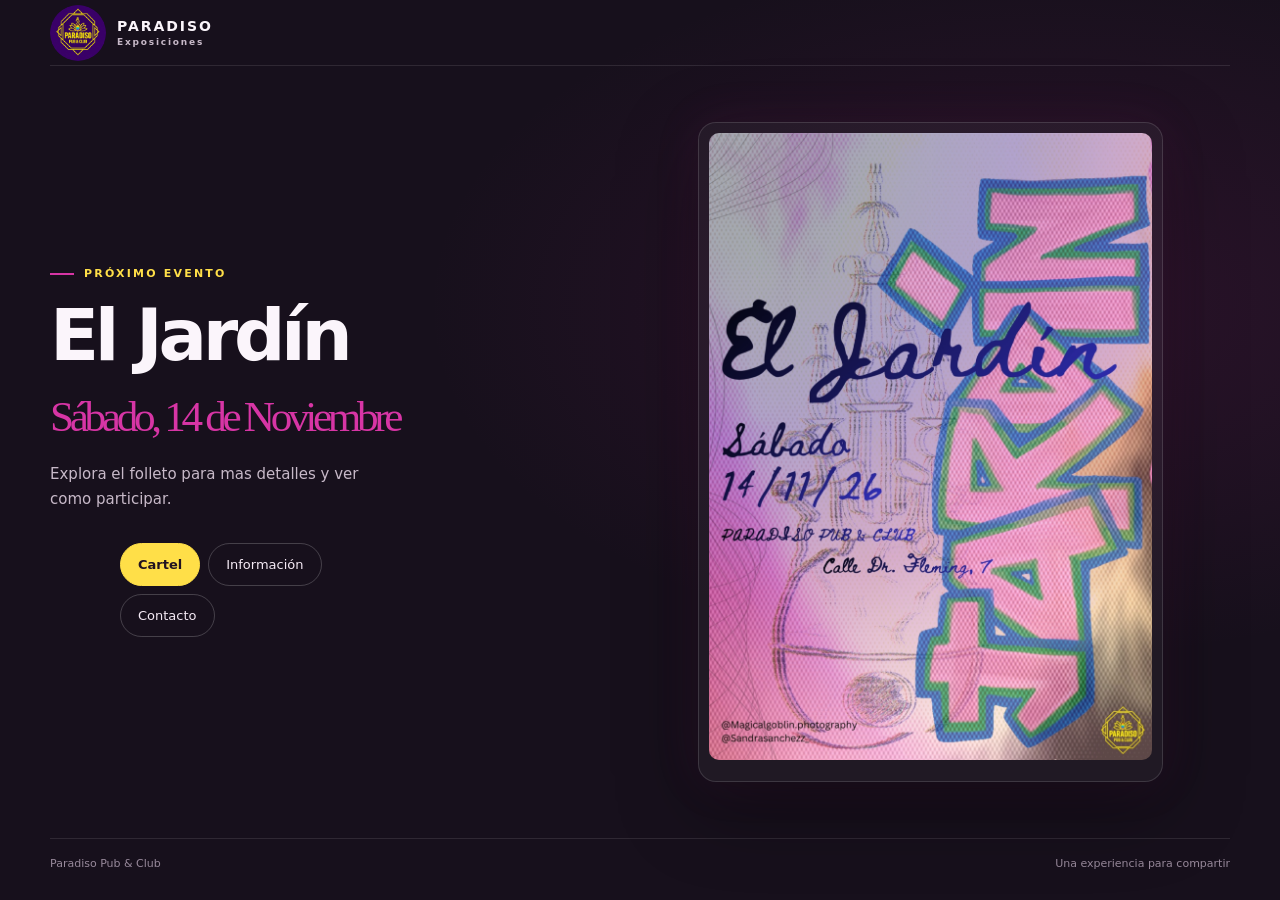
==== public/index.html @ ceac73cd "Configuración carpeta publica de CLoudflare" ====
<!DOCTYPE html>
<html lang="es">
<head>
    <meta charset="UTF-8">
    <meta name="viewport" content="width=device-width, initial-scale=1.0">
    <meta name="theme-color" content="#17101c">
    <meta name="description" content="Folleto de la exposición colectiva Paradiso.">
    <title>Paradiso — Exposiciones</title>
    <link rel="stylesheet" href="styleIndex.css">
    <script src="scriptIndex.js" defer></script>
</head>
<body>
    <header class="Cabezera_Principal">
        <a class="brand" href="#inicio" aria-label="Paradiso, inicio">
            <span id="logo"><img src="Imagenes/Paradiso_Logo.png" alt="Logo de Paradiso Pub &amp; Club"></span>
            <span>PARADISO <small>Exposiciones</small></span>
        </a>
    </header>

    <main id="inicio">
        <section class="showcase" aria-labelledby="page-title">
            <div class="showcase-copy">
                <p class="eyebrow"><span></span> Próximo evento</p>
                <h1 id="TextoCentral">El Jardín <br><em>Sábado, 14 de Noviembre</em></h1>
                <p class="intro">Explora el folleto para mas detalles y ver como participar.</p>

                <div class="selector" aria-label="Selecciona una sección del folleto" role="group">
                    <button class="selector-button is-active" type="button" data-flyer="cover" aria-pressed="true">Cartel</button>
                    <button class="selector-button" type="button" data-flyer="info" aria-pressed="false">Información</button>
                    <button class="selector-button" type="button" data-flyer="contact" aria-pressed="false">Contacto</button>
                </div>
            </div>

            <figure class="flyer-frame">
                <button class="flyer-preview-trigger" type="button" aria-label="Ampliar imagen del folleto">
                    <img
                        class="flyer-image"
                        id="flyer-image"
                        src="Imagenes/bf62e737-97cb-4d42-a641-f6b5519dcd39.jpeg"
                        alt="Folleto de la exposición colectiva Paradiso, sábado 14 de noviembre de 2026"
                        fetchpriority="high"
                    >
                </button>
                <figcaption class="image-caption" id="image-caption"></figcaption>
            </figure>
        </section>
    </main>

    <dialog class="preview-dialog" aria-label="Previsualización del folleto">
        <button class="preview-close" type="button" aria-label="Cerrar previsualización">&times;</button>
        <img class="preview-image" alt="">
    </dialog>

    <footer class="site-footer">
        <span>Paradiso Pub &amp; Club</span>
        <span>Una experiencia para compartir</span>
    </footer>
</body>
</html>
---- public/styleIndex.css ----
:root {
  color-scheme: dark;
  font-family: Inter, ui-sans-serif, system-ui, -apple-system, BlinkMacSystemFont, "Segoe UI", sans-serif;
  color: #fbf5fb;
  background: #17101c;
  font-synthesis: none;
  text-rendering: optimizeLegibility;
  --pink: #d735a5;
  --yellow: #ffdf48;
  --muted: #c7b9c8;
}

* {
  box-sizing: border-box;
}

body {
  min-width: 320px;
  min-height: 100vh;
  margin: 0;
  background:
    radial-gradient(ellipse at 82% 34%, rgb(140 34 113 / 18%), transparent 42%),
    #17101c;
}

button,
a {
  font: inherit;
}

.Cabezera_Principal,
.site-footer {
  width: min(1180px, calc(100% - 48px));
  margin-inline: auto;
  display: flex;
  align-items: center;
  justify-content: space-between;
}

.Cabezera_Principal {
  min-height: 66px;
  border-bottom: 1px solid rgb(255 255 255 / 10%);
}

.brand {
  display: inline-flex;
  align-items: center;
  gap: 11px;
  color: inherit;
  font-size: 14px;
  font-weight: 850;
  letter-spacing: 0.14em;
  text-decoration: none;
}

.brand #logo {
  display: inline-flex;
  flex: 0 0 56px;
  width: 56px;
  height: 56px;
  overflow: hidden;
  border-radius: 50%;
}

.brand #logo img {
  display: block;
  width: 100%;
  height: 100%;
  object-fit: contain;
}

.brand small {
  display: block;
  margin-top: 3px;
  color: var(--muted);
  font-size: 9px;
  letter-spacing: 0.2em;
}

.header-note {
  color: var(--muted);
  font-size: 12px;
  letter-spacing: 0.08em;
}

.showcase {
  width: min(1180px, calc(100% - 48px));
  min-height: calc(100vh - 128px);
  margin-inline: auto;
  padding: 28px 0;
  display: grid;
  grid-template-columns: minmax(280px, 0.8fr) minmax(320px, 1fr);
  align-items: center;
  gap: clamp(36px, 8vw, 112px);
}

.showcase-copy {
  max-width: 440px;
  padding-block: 16px;
}

.eyebrow {
  display: flex;
  align-items: center;
  gap: 10px;
  margin: 0 0 20px;
  color: var(--yellow);
  font-size: 11px;
  font-weight: 750;
  letter-spacing: 0.2em;
  text-transform: uppercase;
}

.eyebrow span {
  width: 24px;
  height: 2px;
  background: var(--pink);
}

h1 {
  max-width: 420px;
  margin: 0;
  font-size: clamp(42px, 6vw, 72px);
  line-height: 0.98;
  letter-spacing: -0.06em;
}

#TextoCentral em {
  color: var(--pink);
  font-family: Georgia, "Times New Roman", serif;
  font-weight: 500;
  font-style: normal; 
  font-size: 0.6em;
}

h1 em {
  color: var(--pink);
  font-family: Georgia, "Times New Roman", serif;
  font-weight: 500;
}

.intro {
  max-width: 350px;
  margin: 20px 0 30px;
  color: var(--muted);
  font-size: 15px;
  line-height: 1.7;
}

.selector {
  width: 300px;
  margin: 0 auto;
  display: flex;
  flex-wrap: wrap;
  gap: 8px;
}

.selector-button {
  min-height: 43px;
  padding: 0 17px;
  border: 1px solid rgb(255 255 255 / 20%);
  border-radius: 999px;
  background: transparent;
  color: #f5eaf5;
  cursor: pointer;
  font-size: 13px;
  transition: background 180ms ease, color 180ms ease, border-color 180ms ease, transform 180ms ease;
}

.selector-button:hover {
  border-color: var(--pink);
  transform: translateY(-2px);
}

.selector-button:focus-visible {
  outline: 3px solid var(--yellow);
  outline-offset: 3px;
}

.selector-button.is-active {
  border-color: var(--yellow);
  background: var(--yellow);
  color: #211321;
  font-weight: 750;
}

.selection-hint {
  min-height: 20px;
  margin: 15px 0 0 4px;
  color: #a995ab;
  font-size: 12px;
}

.flyer-frame {
  position: relative;
  width: min(100%, 465px);
  justify-self: center;
  margin: 0;
  padding: 10px;
  border: 1px solid rgb(255 255 255 / 13%);
  border-radius: 18px;
  background: rgb(255 255 255 / 4%);
  box-shadow: 0 24px 80px rgb(0 0 0 / 38%), 0 0 48px rgb(215 53 165 / 10%);
}

.flyer-image {
  display: block;
  width: 100%;
  max-height: min(72vh, 780px);
  border-radius: 10px;
  object-fit: contain;
  transition: opacity 160ms ease;
}

.flyer-preview-trigger {
  display: block;
  width: 100%;
  padding: 0;
  border: 0;
  border-radius: 10px;
  background: transparent;
  cursor: zoom-in;
}

.flyer-preview-trigger:focus-visible {
  outline: 3px solid var(--yellow);
  outline-offset: 4px;
}

.flyer-image.is-changing {
  opacity: 0.35;
}

.preview-dialog {
  position: relative;
  max-width: 96vw;
  max-height: 96vh;
  padding: 48px 16px 16px;
  overflow: auto;
  border: 1px solid rgb(255 255 255 / 18%);
  border-radius: 16px;
  background: #17101c;
  box-shadow: 0 24px 80px rgb(0 0 0 / 60%);
}

.preview-dialog::backdrop {
  background: rgb(10 7 12 / 88%);
  backdrop-filter: blur(5px);
}

.preview-image {
  display: block;
  max-width: min(90vw, 1100px);
  max-height: 82vh;
  margin: 0 auto;
  object-fit: contain;
}

.preview-close {
  position: absolute;
  top: 8px;
  right: 10px;
  width: 36px;
  height: 36px;
  border: 1px solid rgb(255 255 255 / 25%);
  border-radius: 50%;
  background: #2b2030;
  color: #fff;
  cursor: pointer;
  font-size: 25px;
  line-height: 1;
}

.preview-close:focus-visible {
  outline: 3px solid var(--yellow);
  outline-offset: 3px;
}

.image-caption {
  padding: 10px 4px 1px;
  color: var(--muted);
  font-size: 11px;
  letter-spacing: 0.04em;
}

.site-footer {
  min-height: 50px;
  border-top: 1px solid rgb(255 255 255 / 10%);
  color: #98899b;
  font-size: 11px;
}

@media (max-width: 760px) {
  .Cabezera_Principal,
  .site-footer,
  .showcase {
    width: min(100% - 32px, 520px);
  }

  .Cabezera_Principal {
    min-height: 66px;
  }

  .brand {
    min-height: 66px;
    gap: 9px;
    font-size: 12px;
  }

  .brand #logo {
    flex-basis: 48px;
    width: 48px;
    height: 48px;
  }

  .header-note {
    max-width: 130px;
    text-align: right;
    font-size: 10px;
  }

  .showcase {
    min-height: unset;
    padding: 32px 0 26px;
    grid-template-columns: 1fr;
    gap: 20px;
  }

  .showcase-copy {
    padding: 0;
  }

  h1 {
    max-width: 460px;
    font-size: clamp(40px, 12vw, 58px);
  }

  .intro {
    margin: 14px 0 20px;
  }

  .flyer-frame {
    width: min(100%, 400px);
  }

  .flyer-image {
    max-height: none;
  }

  .site-footer {
    min-height: 48px;
    gap: 12px;
    font-size: 10px;
  }
}

@media (prefers-reduced-motion: reduce) {
  *,
  *::before,
  *::after {
    scroll-behavior: auto !important;
    transition-duration: 0.01ms !important;
  }
}
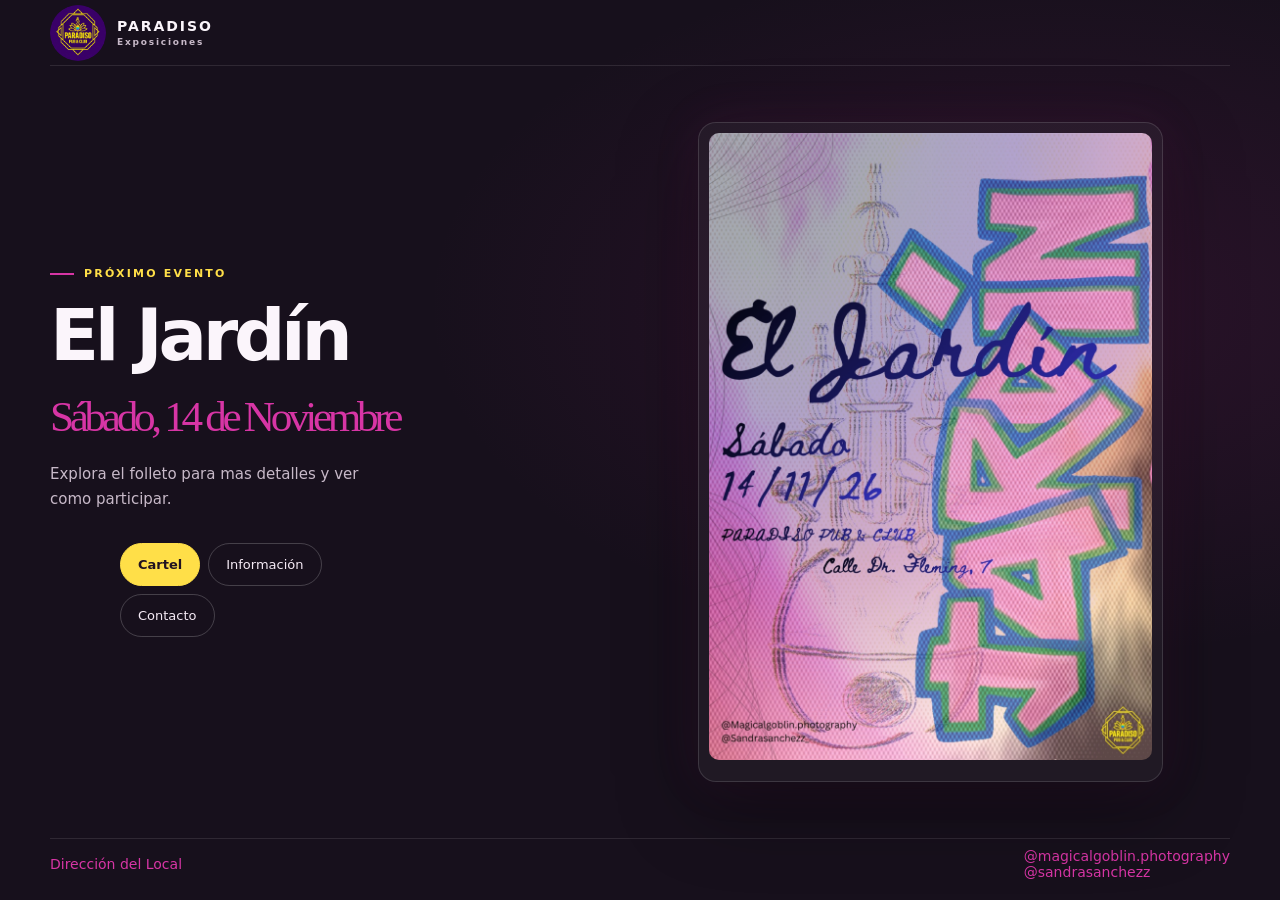
==== commit a197ae78: "Cambios footer" ====
--- a/public/index.html
+++ b/public/index.html
@@ -52,8 +52,11 @@
     </dialog>
 
     <footer class="site-footer">
-        <span>Paradiso Pub &amp; Club</span>
-        <span>Una experiencia para compartir</span>
+        <span><a href="https://www.google.com/maps/place/PARADISO+PUB+%26+CLUB/@39.4728585,-6.3798989,21z/data=!4m6!3m5!1s0xd15df90ae6b709b:0xe2d5bc9bc7a6afa2!8m2!3d39.4728408!4d-6.3800265!16s%2Fg%2F11fjzb9g2q?entry=ttu&g_ep=EgoyMDI2MTAxOS4wIKXMDSoASAFQAw%3D%3D">Dirección del Local</a></span>
+        <span>
+            <a href="https://www.instagram.com/magicalgoblin.photography/">@magicalgoblin.photography</a><br>
+            <a href="https://www.instagram.com/sandrasanchezz__/">@sandrasanchezz</a>
+        </span>
     </footer>
 </body>
 </html>
--- a/public/styleIndex.css
+++ b/public/styleIndex.css
@@ -287,7 +287,12 @@
   min-height: 50px;
   border-top: 1px solid rgb(255 255 255 / 10%);
   color: #98899b;
-  font-size: 11px;
+  font-size: 14px;
+}
+
+footer span a {
+  color: var(--pink);
+  text-decoration: none;
 }
 
 @media (max-width: 760px) {
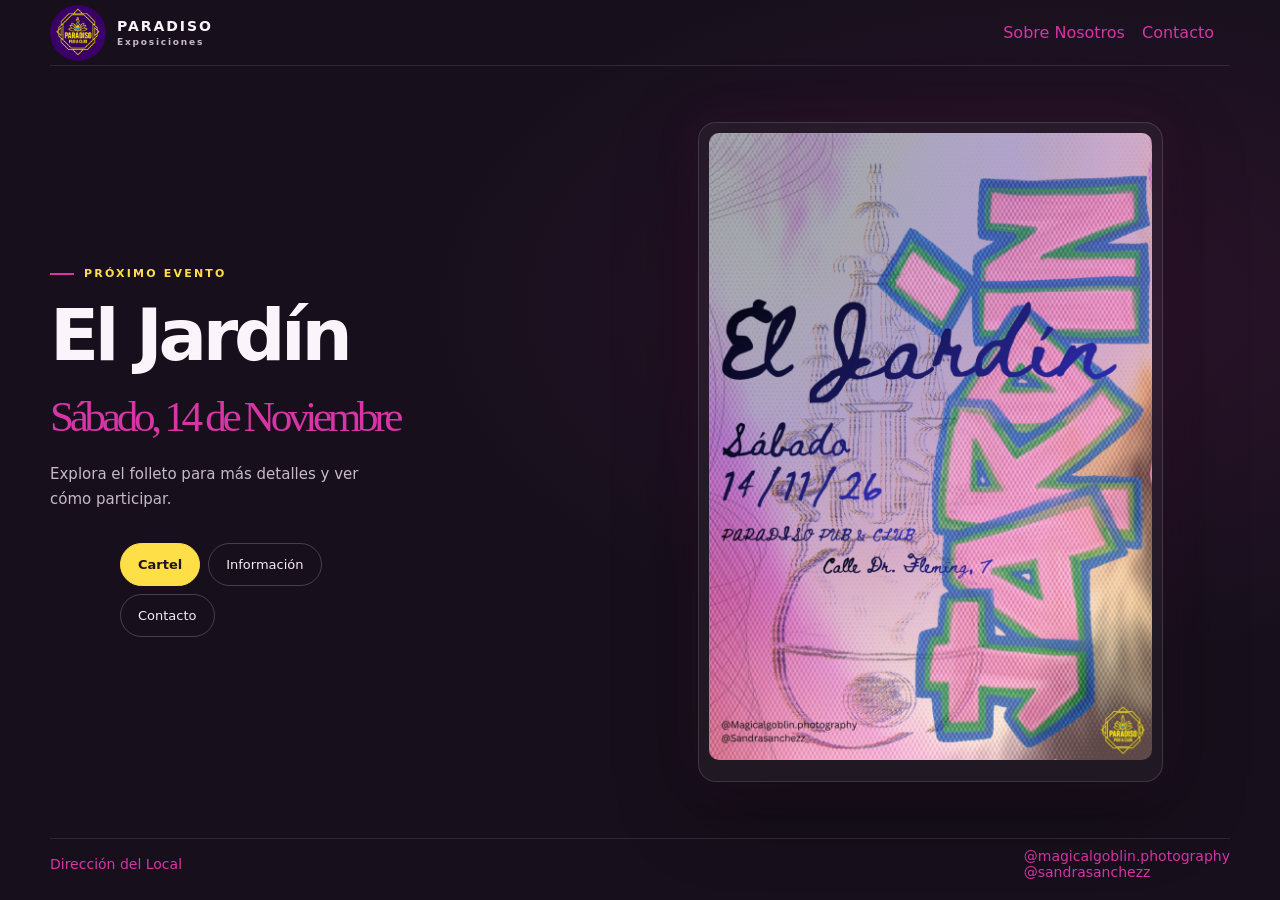
==== commit 9065f1fe: "Inicio de zona de contacto" ====
--- a/public/index.html
+++ b/public/index.html
@@ -15,6 +15,14 @@
             <span id="logo"><img src="Imagenes/Paradiso_Logo.png" alt="Logo de Paradiso Pub &amp; Club"></span>
             <span>PARADISO <small>Exposiciones</small></span>
         </a>
+        <span>
+            <table style="border-spacing: 15px 15px;">
+                <tr>
+                    <td><a class="enlace" href="paginaPrincipal.html">Sobre Nosotros</a></td>
+                    <td><a class="enlace" href="paginaPrincipal.html">Contacto</a></td>
+                </tr>
+            </table>
+        </span>
     </header>
 
     <main id="inicio">
@@ -22,7 +30,7 @@
             <div class="showcase-copy">
                 <p class="eyebrow"><span></span> Próximo evento</p>
                 <h1 id="TextoCentral">El Jardín <br><em>Sábado, 14 de Noviembre</em></h1>
-                <p class="intro">Explora el folleto para mas detalles y ver como participar.</p>
+                <p class="intro">Explora el folleto para más detalles y ver cómo participar.</p>
 
                 <div class="selector" aria-label="Selecciona una sección del folleto" role="group">
                     <button class="selector-button is-active" type="button" data-flyer="cover" aria-pressed="true">Cartel</button>
--- a/public/styleIndex.css
+++ b/public/styleIndex.css
@@ -290,9 +290,15 @@
   font-size: 14px;
 }
 
-footer span a {
+footer span a, .enlace {
   color: var(--pink);
   text-decoration: none;
+}
+
+.imagenesContacto {
+  flex-basis: 48px;
+    width: 48px;
+    height: 48px;
 }
 
 @media (max-width: 760px) {
@@ -368,3 +374,4 @@
   }
 }
 
+
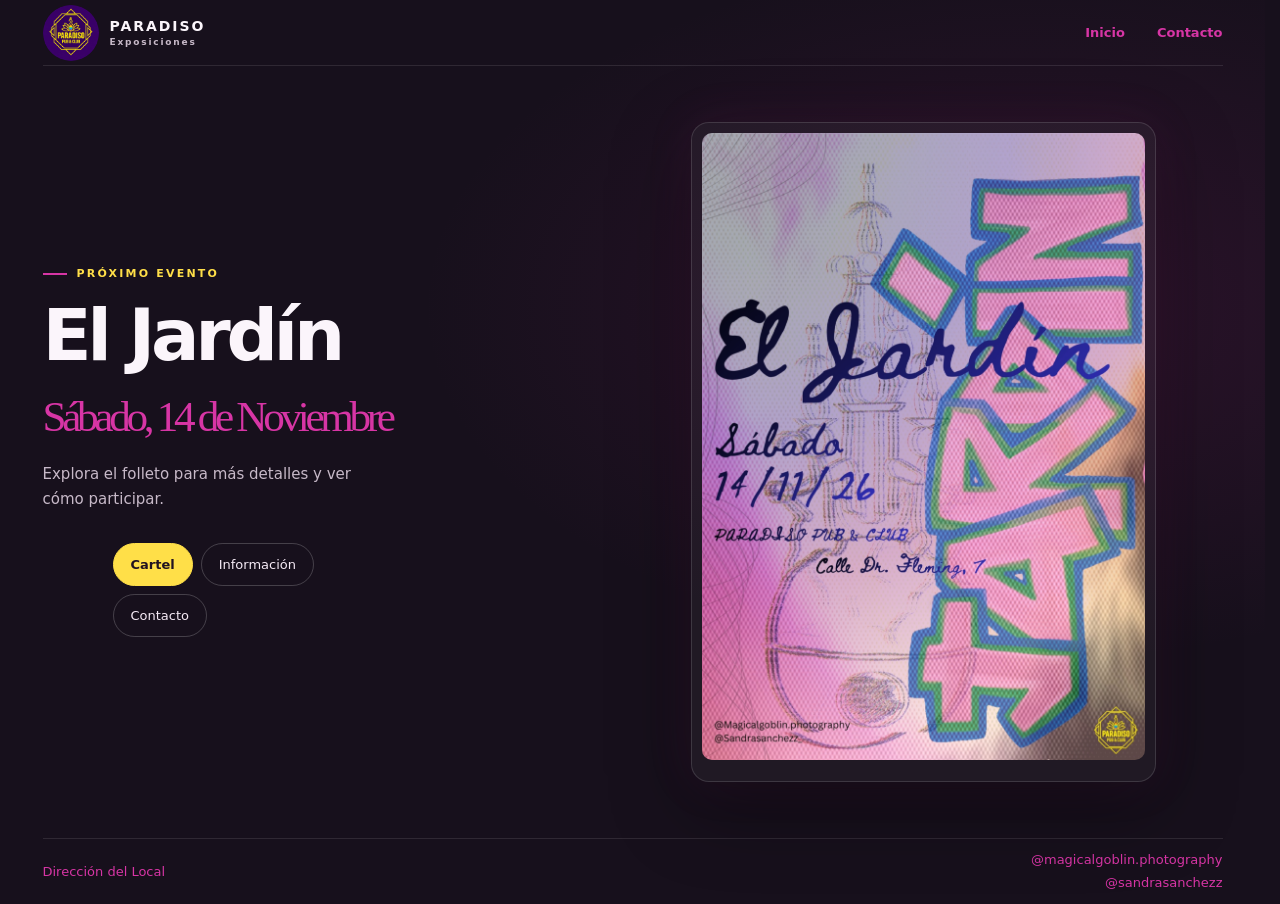
==== commit 045e364f: "Refactorizacion del proyecto inicial" ====
--- a/public/index.html
+++ b/public/index.html
@@ -6,60 +6,56 @@
     <meta name="theme-color" content="#17101c">
     <meta name="description" content="Folleto de la exposición colectiva Paradiso.">
     <title>Paradiso — Exposiciones</title>
-    <link rel="stylesheet" href="styleIndex.css">
-    <script src="scriptIndex.js" defer></script>
+    <link rel="stylesheet" href="estilos.css">
+    <script src="exposiciones.js" defer></script>
 </head>
 <body>
-    <header class="Cabezera_Principal">
-        <a class="brand" href="#inicio" aria-label="Paradiso, inicio">
-            <span id="logo"><img src="Imagenes/Paradiso_Logo.png" alt="Logo de Paradiso Pub &amp; Club"></span>
+    <header class="encabezado">
+        <a class="marca" href="index.html" aria-label="Paradiso, inicio">
+            <span class="logo-marca"><img src="imagenes/logo-paradiso-club.png" alt="Logo de Paradiso Pub &amp; Club"></span>
             <span>PARADISO <small>Exposiciones</small></span>
         </a>
-        <span>
-            <table style="border-spacing: 15px 15px;">
-                <tr>
-                    <td><a class="enlace" href="paginaPrincipal.html">Sobre Nosotros</a></td>
-                    <td><a class="enlace" href="paginaPrincipal.html">Contacto</a></td>
-                </tr>
-            </table>
-        </span>
+        <nav class="navegacion-principal" aria-label="Navegación principal">
+            <a class="enlace-navegacion" href="index.html">Inicio</a>
+            <a class="enlace-navegacion" href="contacto.html#contactos">Contacto</a>
+        </nav>
     </header>
 
     <main id="inicio">
-        <section class="showcase" aria-labelledby="page-title">
-            <div class="showcase-copy">
-                <p class="eyebrow"><span></span> Próximo evento</p>
-                <h1 id="TextoCentral">El Jardín <br><em>Sábado, 14 de Noviembre</em></h1>
-                <p class="intro">Explora el folleto para más detalles y ver cómo participar.</p>
+        <section class="presentacion" aria-labelledby="titulo-evento">
+            <div class="presentacion-contenido">
+                <p class="etiqueta-evento"><span></span> Próximo evento</p>
+                <h1 id="titulo-evento">El Jardín <br><em>Sábado, 14 de Noviembre</em></h1>
+                <p class="introduccion">Explora el folleto para más detalles y ver cómo participar.</p>
 
-                <div class="selector" aria-label="Selecciona una sección del folleto" role="group">
-                    <button class="selector-button is-active" type="button" data-flyer="cover" aria-pressed="true">Cartel</button>
-                    <button class="selector-button" type="button" data-flyer="info" aria-pressed="false">Información</button>
-                    <button class="selector-button" type="button" data-flyer="contact" aria-pressed="false">Contacto</button>
+                <div class="selector-folleto" aria-label="Selecciona una sección del folleto" role="group">
+                    <button class="boton-seccion activo" type="button" data-seccion-folleto="cartel" aria-pressed="true">Cartel</button>
+                    <button class="boton-seccion" type="button" data-seccion-folleto="informacion" aria-pressed="false">Información</button>
+                    <button class="boton-seccion" type="button" data-seccion-folleto="contacto" aria-pressed="false">Contacto</button>
                 </div>
             </div>
 
-            <figure class="flyer-frame">
-                <button class="flyer-preview-trigger" type="button" aria-label="Ampliar imagen del folleto">
+            <figure class="marco-folleto">
+                <button class="boton-ampliar-folleto" type="button" aria-label="Ampliar imagen del folleto">
                     <img
-                        class="flyer-image"
-                        id="flyer-image"
-                        src="Imagenes/bf62e737-97cb-4d42-a641-f6b5519dcd39.jpeg"
+                        class="imagen-folleto"
+                        id="imagen-folleto"
+                        src="imagenes/cartel-el-jardin.jpeg"
                         alt="Folleto de la exposición colectiva Paradiso, sábado 14 de noviembre de 2026"
                         fetchpriority="high"
                     >
                 </button>
-                <figcaption class="image-caption" id="image-caption"></figcaption>
+                <figcaption class="pie-imagen" id="pie-imagen"></figcaption>
             </figure>
         </section>
     </main>
 
-    <dialog class="preview-dialog" aria-label="Previsualización del folleto">
-        <button class="preview-close" type="button" aria-label="Cerrar previsualización">&times;</button>
-        <img class="preview-image" alt="">
+    <dialog class="dialogo-vista-previa" aria-label="Previsualización del folleto">
+        <button class="boton-cerrar-vista-previa" type="button" aria-label="Cerrar previsualización">&times;</button>
+        <img class="imagen-vista-previa" alt="">
     </dialog>
 
-    <footer class="site-footer">
+    <footer class="pie-pagina">
         <span><a href="https://www.google.com/maps/place/PARADISO+PUB+%26+CLUB/@39.4728585,-6.3798989,21z/data=!4m6!3m5!1s0xd15df90ae6b709b:0xe2d5bc9bc7a6afa2!8m2!3d39.4728408!4d-6.3800265!16s%2Fg%2F11fjzb9g2q?entry=ttu&g_ep=EgoyMDI2MTAxOS4wIKXMDSoASAFQAw%3D%3D">Dirección del Local</a></span>
         <span>
             <a href="https://www.instagram.com/magicalgoblin.photography/">@magicalgoblin.photography</a><br>
--- a/public/estilos.css
+++ b/public/estilos.css
@@ -0,0 +1,480 @@
+:root {
+  color-scheme: dark;
+  font-family: Inter, ui-sans-serif, system-ui, -apple-system, BlinkMacSystemFont, "Segoe UI", sans-serif;
+  color: #fbf5fb;
+  background: #17101c;
+  font-synthesis: none;
+  text-rendering: optimizeLegibility;
+  --rosa: #d735a5;
+  --amarillo: #ffdf48;
+  --texto-secundario: #c7b9c8;
+}
+
+html {
+  scrollbar-gutter: stable;
+}
+
+* {
+  box-sizing: border-box;
+}
+
+body {
+  min-width: 320px;
+  min-height: 100vh;
+  margin: 0;
+  background:
+    radial-gradient(ellipse at 82% 34%, rgb(140 34 113 / 18%), transparent 42%),
+    #17101c;
+}
+
+.pagina-contactos {
+  display: flex;
+  flex-direction: column;
+  min-height: 100dvh;
+}
+
+button,
+a {
+  font: inherit;
+}
+
+.encabezado,
+.pie-pagina {
+  width: min(1180px, calc(100% - 48px));
+  margin-inline: auto;
+  display: flex;
+  align-items: center;
+  justify-content: space-between;
+}
+
+.encabezado {
+  min-height: 66px;
+  border-bottom: 1px solid rgb(255 255 255 / 10%);
+}
+
+.marca {
+  display: inline-flex;
+  align-items: center;
+  gap: 11px;
+  color: inherit;
+  font-size: 14px;
+  font-weight: 850;
+  letter-spacing: 0.14em;
+  text-decoration: none;
+}
+
+.marca .logo-marca {
+  display: inline-flex;
+  flex: 0 0 56px;
+  width: 56px;
+  height: 56px;
+  overflow: hidden;
+  border-radius: 50%;
+}
+
+.marca .logo-marca img {
+  display: block;
+  width: 100%;
+  height: 100%;
+  object-fit: contain;
+}
+
+.marca small {
+  display: block;
+  margin-top: 3px;
+  color: var(--texto-secundario);
+  font-size: 9px;
+  letter-spacing: 0.2em;
+}
+
+.navegacion-principal {
+  display: flex;
+  align-items: center;
+  gap: clamp(16px, 3vw, 32px);
+}
+
+.enlace-navegacion {
+  font-size: 13px;
+  font-weight: 650;
+  transition: color 180ms ease;
+}
+
+.enlace-navegacion:hover {
+  color: var(--amarillo);
+}
+
+.presentacion {
+  width: min(1180px, calc(100% - 48px));
+  min-height: calc(100vh - 128px);
+  margin-inline: auto;
+  padding: 28px 0;
+  display: grid;
+  grid-template-columns: minmax(280px, 0.8fr) minmax(320px, 1fr);
+  align-items: center;
+  gap: clamp(36px, 8vw, 112px);
+}
+
+.presentacion-contenido {
+  max-width: 440px;
+  padding-block: 16px;
+}
+
+.etiqueta-evento {
+  display: flex;
+  align-items: center;
+  gap: 10px;
+  margin: 0 0 20px;
+  color: var(--amarillo);
+  font-size: 11px;
+  font-weight: 750;
+  letter-spacing: 0.2em;
+  text-transform: uppercase;
+}
+
+.etiqueta-evento span {
+  width: 24px;
+  height: 2px;
+  background: var(--rosa);
+}
+
+h1 {
+  max-width: 420px;
+  margin: 0;
+  font-size: clamp(42px, 6vw, 72px);
+  line-height: 0.98;
+  letter-spacing: -0.06em;
+}
+
+#titulo-evento em {
+  color: var(--rosa);
+  font-family: Georgia, "Times New Roman", serif;
+  font-weight: 500;
+  font-style: normal; 
+  font-size: 0.6em;
+}
+
+h1 em {
+  color: var(--rosa);
+  font-family: Georgia, "Times New Roman", serif;
+  font-weight: 500;
+}
+
+.introduccion {
+  max-width: 350px;
+  margin: 20px 0 30px;
+  color: var(--texto-secundario);
+  font-size: 15px;
+  line-height: 1.7;
+}
+
+.selector-folleto {
+  width: 300px;
+  margin: 0 auto;
+  display: flex;
+  flex-wrap: wrap;
+  gap: 8px;
+}
+
+.boton-seccion {
+  min-height: 43px;
+  padding: 0 17px;
+  border: 1px solid rgb(255 255 255 / 20%);
+  border-radius: 999px;
+  background: transparent;
+  color: #f5eaf5;
+  cursor: pointer;
+  font-size: 13px;
+  transition: background 180ms ease, color 180ms ease, border-color 180ms ease, transform 180ms ease;
+}
+
+.boton-seccion:hover {
+  border-color: var(--rosa);
+  transform: translateY(-2px);
+}
+
+.boton-seccion:focus-visible {
+  outline: 3px solid var(--amarillo);
+  outline-offset: 3px;
+}
+
+.boton-seccion.activo {
+  border-color: var(--amarillo);
+  background: var(--amarillo);
+  color: #211321;
+  font-weight: 750;
+}
+
+.marco-folleto {
+  position: relative;
+  width: min(100%, 465px);
+  justify-self: center;
+  margin: 0;
+  padding: 10px;
+  border: 1px solid rgb(255 255 255 / 13%);
+  border-radius: 18px;
+  background: rgb(255 255 255 / 4%);
+  box-shadow: 0 24px 80px rgb(0 0 0 / 38%), 0 0 48px rgb(215 53 165 / 10%);
+}
+
+.imagen-folleto {
+  display: block;
+  width: 100%;
+  max-height: min(72vh, 780px);
+  border-radius: 10px;
+  object-fit: contain;
+  transition: opacity 160ms ease;
+}
+
+.boton-ampliar-folleto {
+  display: block;
+  width: 100%;
+  padding: 0;
+  border: 0;
+  border-radius: 10px;
+  background: transparent;
+  cursor: zoom-in;
+}
+
+.boton-ampliar-folleto:focus-visible {
+  outline: 3px solid var(--amarillo);
+  outline-offset: 4px;
+}
+
+.imagen-folleto.cambiando {
+  opacity: 0.35;
+}
+
+.dialogo-vista-previa {
+  position: relative;
+  max-width: 96vw;
+  max-height: 96vh;
+  padding: 48px 16px 16px;
+  overflow: auto;
+  border: 1px solid rgb(255 255 255 / 18%);
+  border-radius: 16px;
+  background: #17101c;
+  box-shadow: 0 24px 80px rgb(0 0 0 / 60%);
+}
+
+.dialogo-vista-previa::backdrop {
+  background: rgb(10 7 12 / 88%);
+  backdrop-filter: blur(5px);
+}
+
+.imagen-vista-previa {
+  display: block;
+  max-width: min(90vw, 1100px);
+  max-height: 82vh;
+  margin: 0 auto;
+  object-fit: contain;
+}
+
+.boton-cerrar-vista-previa {
+  position: absolute;
+  top: 8px;
+  right: 10px;
+  width: 36px;
+  height: 36px;
+  border: 1px solid rgb(255 255 255 / 25%);
+  border-radius: 50%;
+  background: #2b2030;
+  color: #fff;
+  cursor: pointer;
+  font-size: 25px;
+  line-height: 1;
+}
+
+.boton-cerrar-vista-previa:focus-visible {
+  outline: 3px solid var(--amarillo);
+  outline-offset: 3px;
+}
+
+.pie-imagen {
+  padding: 10px 4px 1px;
+  color: var(--texto-secundario);
+  font-size: 11px;
+  letter-spacing: 0.04em;
+}
+
+.pie-pagina {
+  min-height: 66px;
+  padding-block: 10px;
+  border-top: 1px solid rgb(255 255 255 / 10%);
+  color: var(--texto-secundario);
+  font-size: 13px;
+}
+
+.pie-pagina span:last-child {
+  text-align: right;
+  line-height: 1.7;
+}
+
+.pie-pagina a,
+.enlace-navegacion {
+  color: var(--rosa);
+  text-decoration: none;
+  transition: color 180ms ease;
+}
+
+.pie-pagina a:hover,
+.enlace-navegacion:hover {
+  color: var(--amarillo);
+}
+
+.lista-contactos {
+  flex: 1;
+  width: min(1040px, calc(100% - 48px));
+  margin: 0 auto;
+  padding: clamp(28px, 6vh, 64px) 0;
+  display: grid;
+  grid-template-columns: repeat(2, minmax(0, 1fr));
+  align-content: center;
+  gap: 20px;
+}
+
+.tarjeta-contacto {
+  min-width: 0;
+  min-height: 190px;
+  padding: clamp(18px, 3vw, 28px);
+  display: flex;
+  align-items: center;
+  gap: clamp(18px, 3vw, 30px);
+  border: 1px solid rgb(255 255 255 / 12%);
+  border-radius: 18px;
+  background: linear-gradient(135deg, rgb(255 255 255 / 6%), rgb(255 255 255 / 2%));
+  box-shadow: 0 18px 48px rgb(0 0 0 / 16%);
+}
+
+.retrato-contacto {
+  display: block;
+  flex: 0 0 clamp(76px, 10vw, 112px);
+  width: clamp(76px, 10vw, 112px);
+  height: clamp(76px, 10vw, 112px);
+  border: 2px solid rgb(255 223 72 / 65%);
+  border-radius: 50%;
+  background: #281530;
+  object-fit: cover;
+  box-shadow: 0 0 28px rgb(215 53 165 / 16%);
+}
+
+.tarjeta-contacto:first-child .retrato-contacto,
+.tarjeta-contacto:nth-child(2) .retrato-contacto {
+  object-fit: contain;
+}
+
+.datos-contacto {
+  flex: 1;
+  min-width: 0;
+}
+
+.tarjeta-contacto h1,
+.tarjeta-contacto h2 {
+  margin: 0;
+  color: #fbf5fb;
+  font-size: clamp(20px, 2.5vw, 28px);
+  font-weight: 750;
+  line-height: 1.15;
+  letter-spacing: -0.035em;
+  overflow-wrap: anywhere;
+}
+
+.descripcion-contacto {
+  min-height: 50px;
+  margin-top: 14px;
+  border-top: 1px solid rgb(255 255 255 / 12%);
+}
+
+@media (max-width: 760px) {
+  .encabezado,
+  .pie-pagina,
+  .presentacion {
+    width: min(100% - 32px, 520px);
+  }
+
+  .encabezado {
+    min-height: 66px;
+  }
+
+  .marca {
+    min-height: 66px;
+    gap: 9px;
+    font-size: 12px;
+  }
+
+  .marca .logo-marca {
+    flex-basis: 48px;
+    width: 48px;
+    height: 48px;
+  }
+
+  .presentacion {
+    min-height: unset;
+    padding: 32px 0 26px;
+    grid-template-columns: 1fr;
+    gap: 20px;
+  }
+
+  .presentacion-contenido {
+    padding: 0;
+  }
+
+  h1 {
+    max-width: 460px;
+    font-size: clamp(40px, 12vw, 58px);
+  }
+
+  .navegacion-principal {
+    gap: 14px;
+  }
+
+  .enlace-navegacion {
+    font-size: 11px;
+    letter-spacing: normal;
+  }
+
+  .introduccion {
+    margin: 14px 0 20px;
+  }
+
+  .marco-folleto {
+    width: min(100%, 400px);
+  }
+
+  .imagen-folleto {
+    max-height: none;
+  }
+
+  .pie-pagina {
+    min-height: 66px;
+    gap: 16px;
+    font-size: 10px;
+  }
+
+  .lista-contactos {
+    width: min(100% - 32px, 520px);
+    grid-template-columns: 1fr;
+    align-content: start;
+    gap: 14px;
+  }
+
+  .tarjeta-contacto {
+    min-height: 150px;
+    padding: 18px;
+    gap: 18px;
+  }
+
+  .retrato-contacto {
+    flex-basis: 78px;
+    width: 78px;
+    height: 78px;
+  }
+}
+
+@media (prefers-reduced-motion: reduce) {
+  *,
+  *::before,
+  *::after {
+    scroll-behavior: auto !important;
+    transition-duration: 0.01ms !important;
+  }
+}
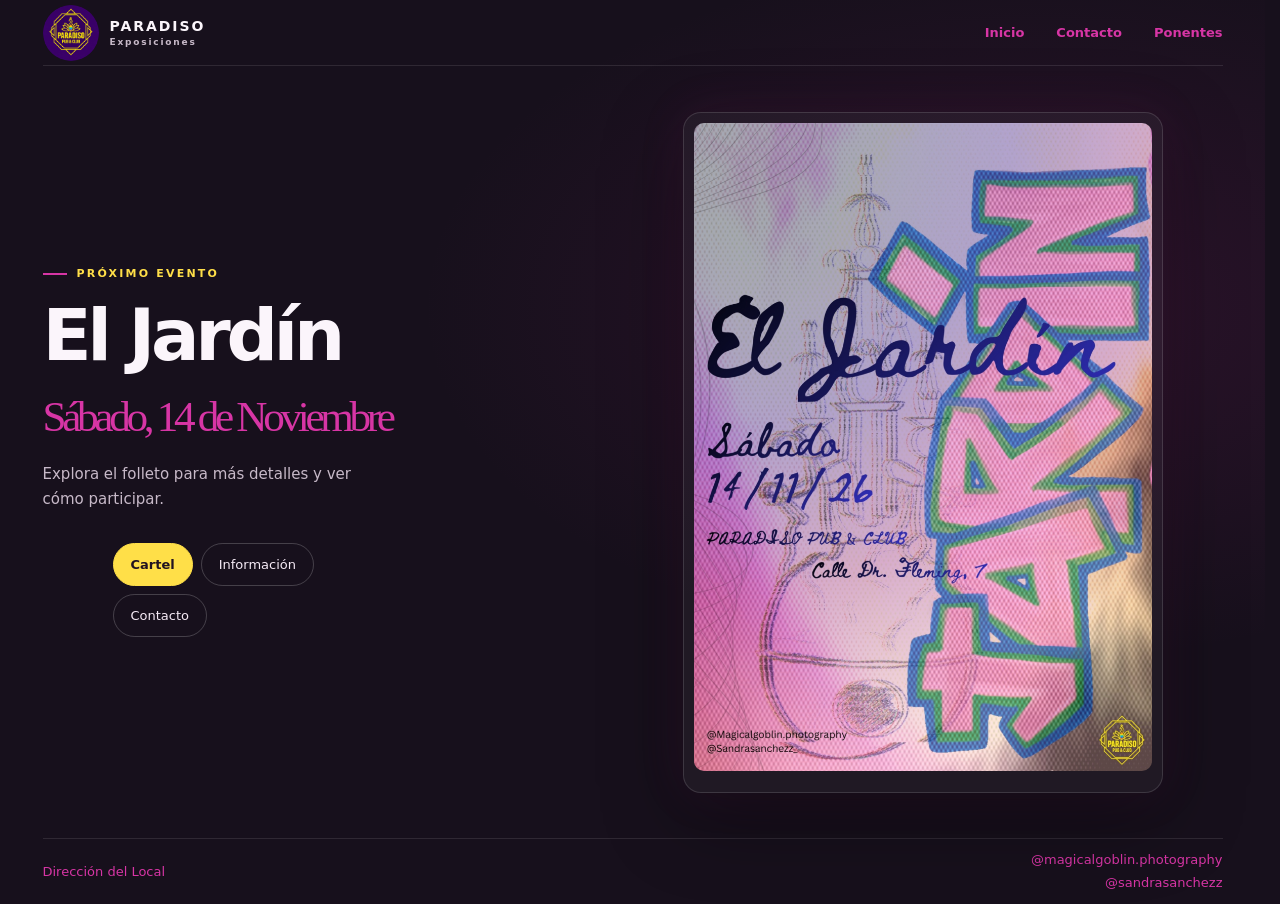
==== commit 12b548ea: "Ponentes inicio de pagina y finalizacion de contacto" ====
--- a/public/index.html
+++ b/public/index.html
@@ -18,6 +18,7 @@
         <nav class="navegacion-principal" aria-label="Navegación principal">
             <a class="enlace-navegacion" href="index.html">Inicio</a>
             <a class="enlace-navegacion" href="contacto.html#contactos">Contacto</a>
+            <a class="enlace-navegacion" href="ponentes.html">Ponentes</a>
         </nav>
     </header>
 
--- a/public/estilos.css
+++ b/public/estilos.css
@@ -378,10 +378,107 @@
   overflow-wrap: anywhere;
 }
 
+.tarjeta-contacto h1:hover,
+.tarjeta-contacto h2:hover {
+  color: var(--rosa);
+}
+
+#nombre-jose-miguel a, #nombre-sandra a, #nombre-luna a {
+  color: inherit;
+  text-decoration: none;
+}
+
 .descripcion-contacto {
   min-height: 50px;
   margin-top: 14px;
   border-top: 1px solid rgb(255 255 255 / 12%);
+}
+
+.pagina-ponentes {
+  width: min(920px, calc(100% - 48px));
+  margin: 0 auto;
+  padding: 28px 0 56px;
+}
+
+.titulo-ponentes {
+  max-width: none;
+  margin: 0;
+  color: var(--rosa);
+  font-family: Georgia, "Times New Roman", serif;
+  font-size: clamp(25px, 3.6vw, 43px);
+  font-weight: 500;
+  font-style: italic;
+  line-height: 1.3;
+  letter-spacing: 0;
+  text-align: center;
+  text-shadow: 0 0 10px #0c0c0c;
+  animation: flotar 3s ease-in-out infinite;
+}
+
+.ponente {
+  margin-top: 56px;
+}
+
+.datos-ponente {
+  display: flex;
+  align-items: flex-start;
+  gap: 32px;
+}
+
+.retrato-ponente {
+  display: block;
+  flex: 0 0 180px;
+  width: 180px;
+  height: 180px;
+  object-fit: cover;
+  border: 2px solid rgb(255 223 72 / 65%);
+}
+
+.datos-ponente h2 {
+  margin: 10px 0 0;
+  color: #fbf5fb;
+  font-size: clamp(42px, 6vw, 72px);
+  font-weight: 700;
+  line-height: 0.98;
+  letter-spacing: -0.06em;
+}
+
+.datos-ponente h2:hover {
+  animation: flotar 3s ease-in-out infinite;
+  
+}
+
+.obras-ponente {
+  margin-top: 42px;
+  display: grid;
+  grid-template-columns: repeat(4, minmax(0, 1fr));
+  justify-items: center;
+  align-items: start;
+  gap: 24px;
+}
+
+.obra {
+  width: min(100%, 160px);
+  background: #00e51b;
+}
+
+.obra-uno {
+  height: 220px;
+}
+
+.obra-dos {
+  width: min(100%, 145px);
+  height: 164px;
+}
+
+.obra-tres {
+  width: min(100%, 130px);
+  height: 230px;
+}
+
+.obra-cuatro {
+  width: min(100%, 155px);
+  height: 140px;
 }
 
 @media (max-width: 760px) {
@@ -467,6 +564,61 @@
     flex-basis: 78px;
     width: 78px;
     height: 78px;
+  }
+
+  .pagina-ponentes {
+    width: min(100% - 32px, 520px);
+    padding-top: 28px;
+  }
+
+  .titulo-ponentes {
+    font-size: clamp(24px, 7.2vw, 35px);
+  }
+
+  .ponente {
+    margin-top: 40px;
+  }
+
+  .datos-ponente {
+    gap: 20px;
+  }
+
+  .retrato-ponente {
+    flex-basis: clamp(96px, 30vw, 150px);
+    width: clamp(96px, 30vw, 150px);
+    height: clamp(96px, 30vw, 150px);
+  }
+
+  .datos-ponente h2 {
+    margin-top: 6px;
+    font-size: clamp(40px, 12vw, 58px);
+  }
+
+  .obras-ponente {
+    margin-top: 32px;
+    grid-template-columns: repeat(2, minmax(0, 1fr));
+    gap: 24px 16px;
+  }
+
+  .obra {
+    width: min(100%, 160px);
+  }
+}
+
+@media (orientation: landscape) and (min-width: 761px) {
+  .marco-folleto {
+    width: fit-content;
+    max-width: 100%;
+  }
+
+  .boton-ampliar-folleto {
+    width: fit-content;
+    max-width: 100%;
+  }
+
+  .imagen-folleto {
+    width: auto;
+    max-width: 100%;
   }
 }
 
@@ -478,3 +630,15 @@
     transition-duration: 0.01ms !important;
   }
 }
+
+@keyframes flotar {
+            0% {
+                transform: translateY(0px);
+            }
+            50% {
+                transform: translateY(-5px); /* Sube 10 píxeles a la mitad de la animación */
+            }
+            100% {
+                transform: translateY(0px);
+            }
+}
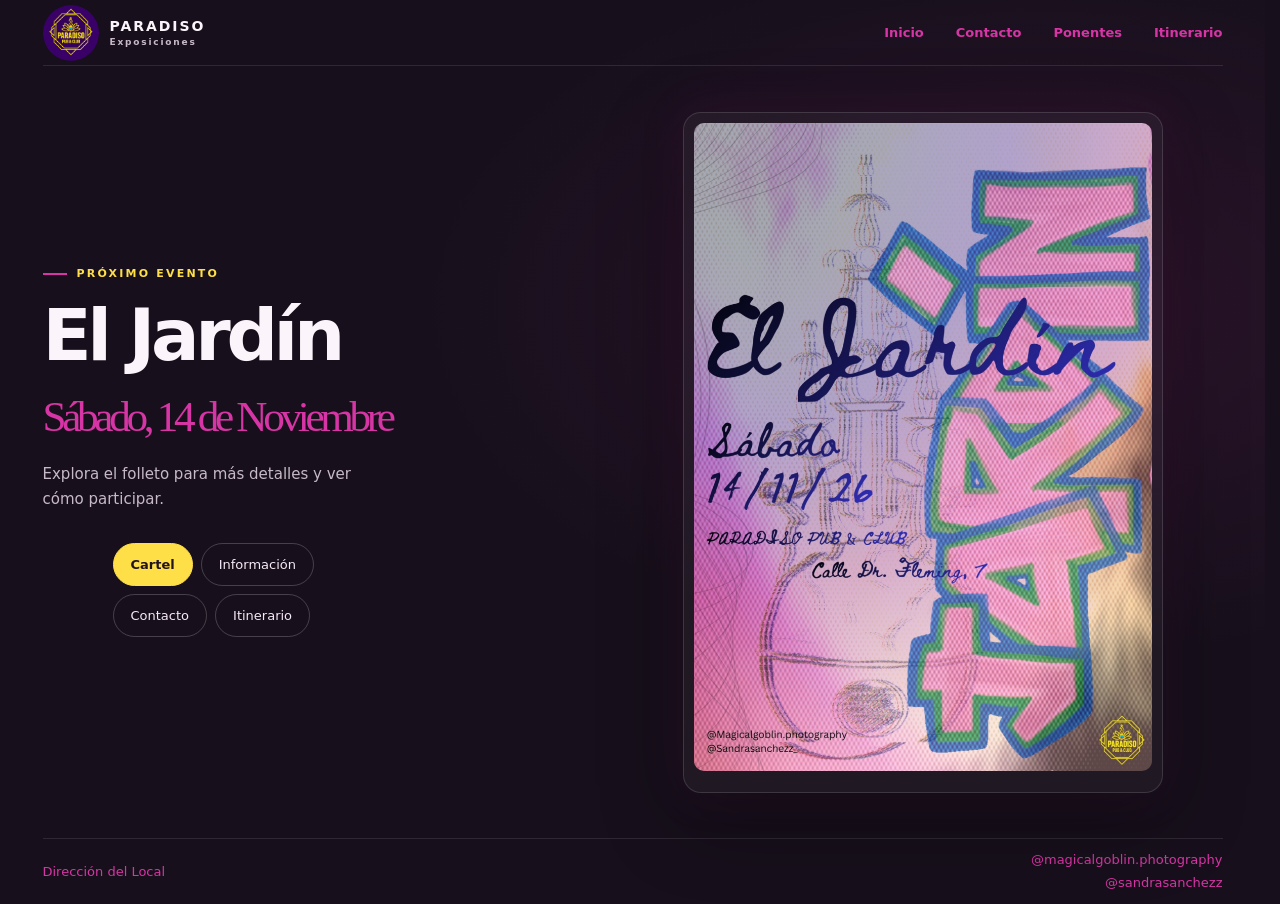
==== commit a650ab97: "Itinerario Implementado" ====
--- a/public/index.html
+++ b/public/index.html
@@ -19,6 +19,7 @@
             <a class="enlace-navegacion" href="index.html">Inicio</a>
             <a class="enlace-navegacion" href="contacto.html#contactos">Contacto</a>
             <a class="enlace-navegacion" href="ponentes.html">Ponentes</a>
+            <a class="enlace-navegacion" href="itinerario.html">Itinerario</a>
         </nav>
     </header>
 
@@ -33,6 +34,7 @@
                     <button class="boton-seccion activo" type="button" data-seccion-folleto="cartel" aria-pressed="true">Cartel</button>
                     <button class="boton-seccion" type="button" data-seccion-folleto="informacion" aria-pressed="false">Información</button>
                     <button class="boton-seccion" type="button" data-seccion-folleto="contacto" aria-pressed="false">Contacto</button>
+                    <button class="boton-seccion" type="button" data-seccion-folleto="itinerario" aria-pressed="false">Itinerario</button>
                 </div>
             </div>
 
--- a/public/estilos.css
+++ b/public/estilos.css
@@ -332,6 +332,33 @@
   gap: 20px;
 }
 
+.pagina-itinerario {
+  display: flex;
+  flex-direction: column;
+  min-height: 100dvh;
+}
+
+.contenido-itinerario {
+  flex: 1;
+  width: min(900px, calc(100% - 48px));
+  margin: 0 auto;
+  padding: 28px 0 40px;
+  display: flex;
+  flex-direction: column;
+  align-items: center;
+}
+
+.titulo-itinerario {
+  margin: 0 0 20px;
+  color: var(--rosa);
+  font-family: Georgia, "Times New Roman", serif;
+  font-size: clamp(25px, 3.6vw, 43px);
+  font-weight: 500;
+  font-style: italic;
+  line-height: 1.3;
+  text-align: center;
+}
+
 .tarjeta-contacto {
   min-width: 0;
   min-height: 190px;
@@ -434,6 +461,15 @@
   border: 2px solid rgb(255 223 72 / 65%);
 }
 
+.retrato-placeholder {
+  display: grid;
+  place-items: center;
+  border-style: dashed;
+  background: rgb(255 255 255 / 5%);
+  color: rgb(255 255 255 / 55%);
+  font-size: 64px;
+}
+
 .datos-ponente h2 {
   margin: 10px 0 0;
   color: #fbf5fb;
@@ -445,40 +481,138 @@
 
 .datos-ponente h2:hover {
   animation: flotar 3s ease-in-out infinite;
-  
+}
+
+.subtitulo-ponente {
+  margin: 10px 0 0;
+  color: rgb(255 255 255 / 72%);
+  font-size: clamp(14px, 2vw, 18px);
+  letter-spacing: 0;
+  overflow-wrap: anywhere;
+}
+
+.identidad-ponente {
+  min-width: 0;
+}
+
+.desplegable-obras {
+  margin-top: 20px;
+}
+
+.boton-ver-obras {
+  display: inline-flex;
+  align-items: center;
+  gap: 10px;
+  padding: 11px 18px;
+  border: 1px solid rgb(255 223 72 / 65%);
+  border-radius: 999px;
+  background: rgb(255 255 255 / 5%);
+  color: #ffdf48;
+  cursor: pointer;
+  font-weight: 700;
+  list-style: none;
+  transition: background 160ms ease, color 160ms ease;
+}
+
+.boton-ver-obras::-webkit-details-marker {
+  display: none;
+}
+
+.boton-ver-obras::after {
+  content: "+";
+  font-size: 20px;
+  line-height: 1;
+}
+
+.desplegable-obras[open] .boton-ver-obras::after {
+  content: "\2212";
+}
+
+.boton-ver-obras:hover,
+.boton-ver-obras:focus-visible {
+  background: #ffdf48;
+  color: #17101c;
+}
+
+.boton-ver-obras:focus-visible,
+.boton-ampliar-obra:focus-visible {
+  outline: 3px solid var(--rosa);
+  outline-offset: 4px;
 }
 
 .obras-ponente {
-  margin-top: 42px;
+  margin-top: 24px;
   display: grid;
-  grid-template-columns: repeat(4, minmax(0, 1fr));
-  justify-items: center;
-  align-items: start;
-  gap: 24px;
-}
-
-.obra {
-  width: min(100%, 160px);
-  background: #00e51b;
-}
-
-.obra-uno {
-  height: 220px;
-}
-
-.obra-dos {
-  width: min(100%, 145px);
-  height: 164px;
-}
-
-.obra-tres {
-  width: min(100%, 130px);
-  height: 230px;
-}
-
-.obra-cuatro {
-  width: min(100%, 155px);
-  height: 140px;
+  grid-template-columns: repeat(auto-fit, minmax(min(100%, 210px), 1fr));
+  gap: 20px;
+}
+
+.sin-obras {
+  grid-column: 1 / -1;
+  margin: 0;
+  color: rgb(255 255 255 / 65%);
+  font-style: italic;
+}
+
+.tarjeta-obra {
+  min-width: 0;
+  overflow: hidden;
+  border: 1px solid rgb(255 255 255 / 14%);
+  border-radius: 14px;
+  background: rgb(255 255 255 / 5%);
+}
+
+.boton-ampliar-obra {
+  display: block;
+  width: 100%;
+  padding: 0;
+  overflow: hidden;
+  border: 0;
+  background: #100d13;
+  cursor: zoom-in;
+}
+
+.imagen-obra {
+  display: block;
+  width: 100%;
+  aspect-ratio: 4 / 3;
+  object-fit: cover;
+  transition: transform 180ms ease;
+}
+
+.boton-ampliar-obra:hover .imagen-obra {
+  transform: scale(1.035);
+}
+
+.texto-obra {
+  padding: 14px 16px 16px;
+}
+
+.texto-obra h3,
+.texto-obra-ampliada h2 {
+  margin: 0;
+  color: #ffdf48;
+  font-size: 18px;
+}
+
+.texto-obra-ampliada p {
+  margin: 8px 0 0;
+  color: rgb(255 255 255 / 78%);
+  line-height: 1.55;
+}
+
+.dialogo-obra {
+  width: max-content;
+  max-width: 96vw;
+}
+
+.dialogo-obra .imagen-vista-previa {
+  max-height: 68vh;
+}
+
+.texto-obra-ampliada {
+  max-width: min(90vw, 900px);
+  margin: 16px auto 0;
 }
 
 @media (max-width: 760px) {
@@ -554,6 +688,11 @@
     gap: 14px;
   }
 
+  .contenido-itinerario {
+    width: min(100% - 32px, 520px);
+    padding-top: 24px;
+  }
+
   .tarjeta-contacto {
     min-height: 150px;
     padding: 18px;
@@ -594,18 +733,27 @@
     font-size: clamp(40px, 12vw, 58px);
   }
 
+  .identidad-ponente {
+    flex: 1;
+  }
+
+  .desplegable-obras {
+    margin-top: 16px;
+  }
+
   .obras-ponente {
-    margin-top: 32px;
-    grid-template-columns: repeat(2, minmax(0, 1fr));
-    gap: 24px 16px;
-  }
-
-  .obra {
-    width: min(100%, 160px);
-  }
-}
-
-@media (orientation: landscape) and (min-width: 761px) {
+    grid-template-columns: repeat(auto-fit, minmax(min(100%, 160px), 1fr));
+    gap: 14px;
+  }
+}
+
+@media (orientation: landscape) {
+  .obras-ponente {
+    grid-auto-flow: column;
+    grid-auto-columns: minmax(0, 1fr);
+    grid-template-columns: none;
+  }
+
   .marco-folleto {
     width: fit-content;
     max-width: 100%;
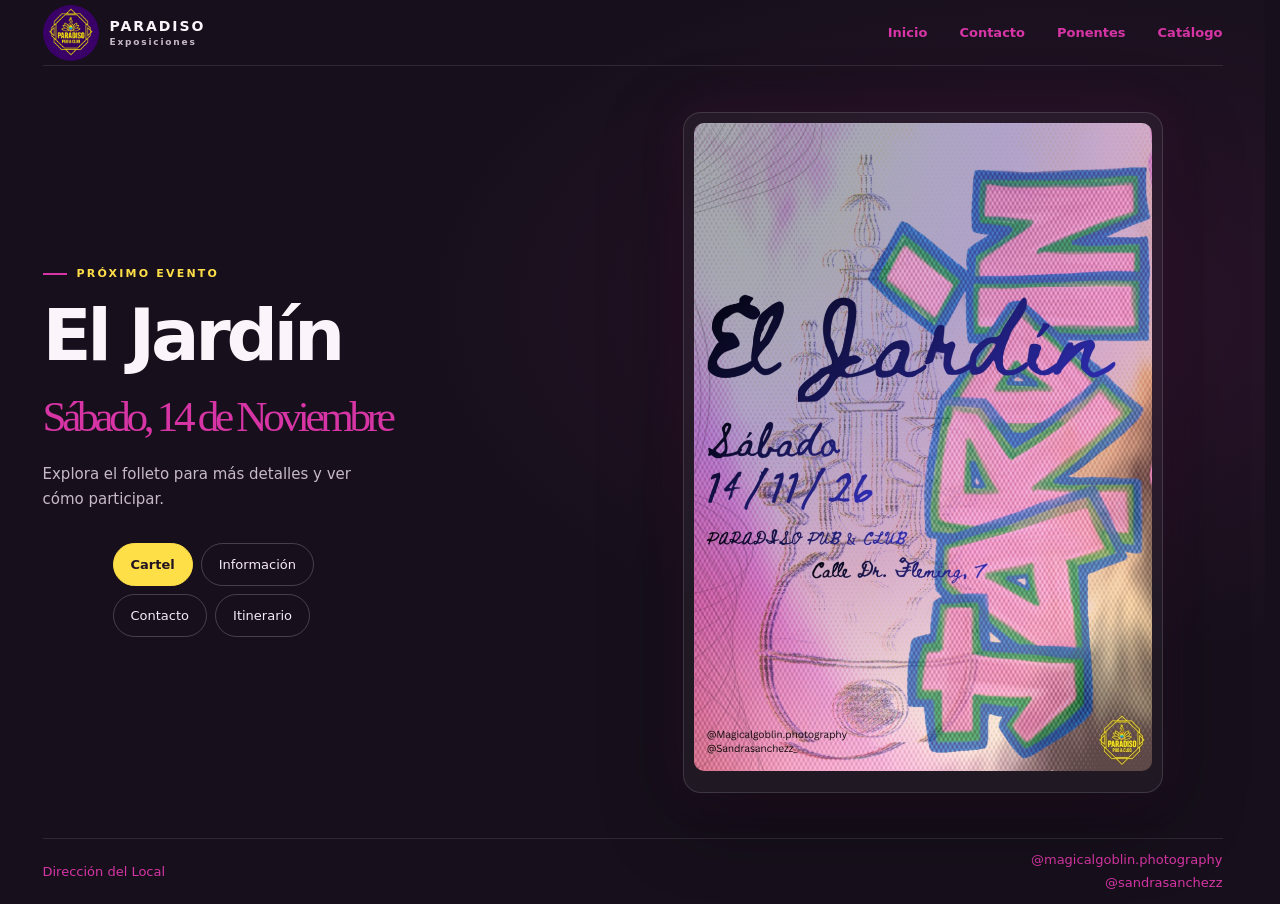
==== commit 5be709af: "Cambios finales, finalizacion de los ponentes y finalizacion del catalogo" ====
--- a/public/index.html
+++ b/public/index.html
@@ -17,9 +17,9 @@
         </a>
         <nav class="navegacion-principal" aria-label="Navegación principal">
             <a class="enlace-navegacion" href="index.html">Inicio</a>
-            <a class="enlace-navegacion" href="contacto.html#contactos">Contacto</a>
+            <a class="enlace-navegacion" href="contacto.html">Contacto</a>
             <a class="enlace-navegacion" href="ponentes.html">Ponentes</a>
-            <a class="enlace-navegacion" href="itinerario.html">Itinerario</a>
+            <a class="enlace-navegacion" href="catalogo.html">Catálogo</a>
         </nav>
     </header>
 
--- a/public/estilos.css
+++ b/public/estilos.css
@@ -332,6 +332,12 @@
   gap: 20px;
 }
 
+.contenido-contactos {
+  width: min(1040px, calc(100% - 48px));
+  margin: 0 auto;
+  padding-top: 28px;
+}
+
 .pagina-itinerario {
   display: flex;
   flex-direction: column;
@@ -357,6 +363,7 @@
   font-style: italic;
   line-height: 1.3;
   text-align: center;
+  animation: flotar 3s ease-in-out infinite;
 }
 
 .tarjeta-contacto {
@@ -425,6 +432,69 @@
   width: min(920px, calc(100% - 48px));
   margin: 0 auto;
   padding: 28px 0 56px;
+}
+
+.pagina-catalogo {
+  width: min(1100px, calc(100% - 48px));
+  margin: 0 auto;
+  padding: 28px 0 56px;
+}
+
+.filtros-catalogo {
+  margin: 24px 0 8px;
+  display: grid;
+  grid-template-columns: minmax(0, 1fr) minmax(220px, 0.6fr);
+  gap: 16px;
+}
+
+.campo-filtro-catalogo {
+  display: grid;
+  gap: 8px;
+  color: var(--texto-secundario);
+  font-size: 13px;
+  font-weight: 650;
+}
+
+.campo-filtro-catalogo input,
+.campo-filtro-catalogo select {
+  width: 100%;
+  min-height: 46px;
+  padding: 0 14px;
+  border: 1px solid rgb(255 255 255 / 18%);
+  border-radius: 10px;
+  background: #211827;
+  color: #fbf5fb;
+  font: inherit;
+}
+
+.campo-filtro-catalogo input:focus-visible,
+.campo-filtro-catalogo select:focus-visible {
+  outline: 3px solid var(--amarillo);
+  outline-offset: 2px;
+}
+
+.resultado-catalogo {
+  margin: 18px 0 14px;
+  color: var(--texto-secundario);
+  font-size: 13px;
+}
+
+.obras-catalogo {
+  display: grid;
+  grid-template-columns: repeat(auto-fill, minmax(min(100%, 220px), 1fr));
+  align-items: start;
+  gap: 20px;
+}
+
+.artista-obra-catalogo {
+  margin: 7px 0 0;
+  color: var(--texto-secundario);
+  font-size: 13px;
+}
+
+.sin-resultados-catalogo {
+  grid-column: 1 / -1;
+  color: var(--texto-secundario);
 }
 
 .titulo-ponentes {
@@ -543,7 +613,7 @@
 .obras-ponente {
   margin-top: 24px;
   display: grid;
-  grid-template-columns: repeat(auto-fit, minmax(min(100%, 210px), 1fr));
+  grid-template-columns: repeat(auto-fill, minmax(min(100%, 210px), 1fr));
   gap: 20px;
 }
 
@@ -588,6 +658,7 @@
   padding: 14px 16px 16px;
 }
 
+.texto-obra h2,
 .texto-obra h3,
 .texto-obra-ampliada h2 {
   margin: 0;
@@ -602,6 +673,9 @@
 }
 
 .dialogo-obra {
+  position: fixed;
+  inset: 0;
+  margin: auto;
   width: max-content;
   max-width: 96vw;
 }
@@ -624,10 +698,13 @@
 
   .encabezado {
     min-height: 66px;
+    padding: 8px 0 12px;
+    flex-direction: column;
+    gap: 8px;
   }
 
   .marca {
-    min-height: 66px;
+    min-height: 50px;
     gap: 9px;
     font-size: 12px;
   }
@@ -655,7 +732,10 @@
   }
 
   .navegacion-principal {
-    gap: 14px;
+    width: 100%;
+    justify-content: center;
+    flex-wrap: wrap;
+    gap: 8px 14px;
   }
 
   .enlace-navegacion {
@@ -688,6 +768,11 @@
     gap: 14px;
   }
 
+  .contenido-contactos {
+    width: min(100% - 32px, 520px);
+    padding-top: 28px;
+  }
+
   .contenido-itinerario {
     width: min(100% - 32px, 520px);
     padding-top: 24px;
@@ -710,6 +795,11 @@
     padding-top: 28px;
   }
 
+  .pagina-catalogo {
+    width: min(100% - 32px, 520px);
+    padding-top: 28px;
+  }
+
   .titulo-ponentes {
     font-size: clamp(24px, 7.2vw, 35px);
   }
@@ -742,18 +832,22 @@
   }
 
   .obras-ponente {
-    grid-template-columns: repeat(auto-fit, minmax(min(100%, 160px), 1fr));
+    grid-template-columns: repeat(auto-fill, minmax(min(100%, 160px), 1fr));
     gap: 14px;
   }
+
+  .filtros-catalogo {
+    grid-template-columns: 1fr;
+    gap: 12px;
+  }
+
+  .obras-catalogo {
+    grid-template-columns: repeat(auto-fill, minmax(min(100%, 160px), 1fr));
+    gap: 14px;
+  }
 }
 
 @media (orientation: landscape) {
-  .obras-ponente {
-    grid-auto-flow: column;
-    grid-auto-columns: minmax(0, 1fr);
-    grid-template-columns: none;
-  }
-
   .marco-folleto {
     width: fit-content;
     max-width: 100%;
